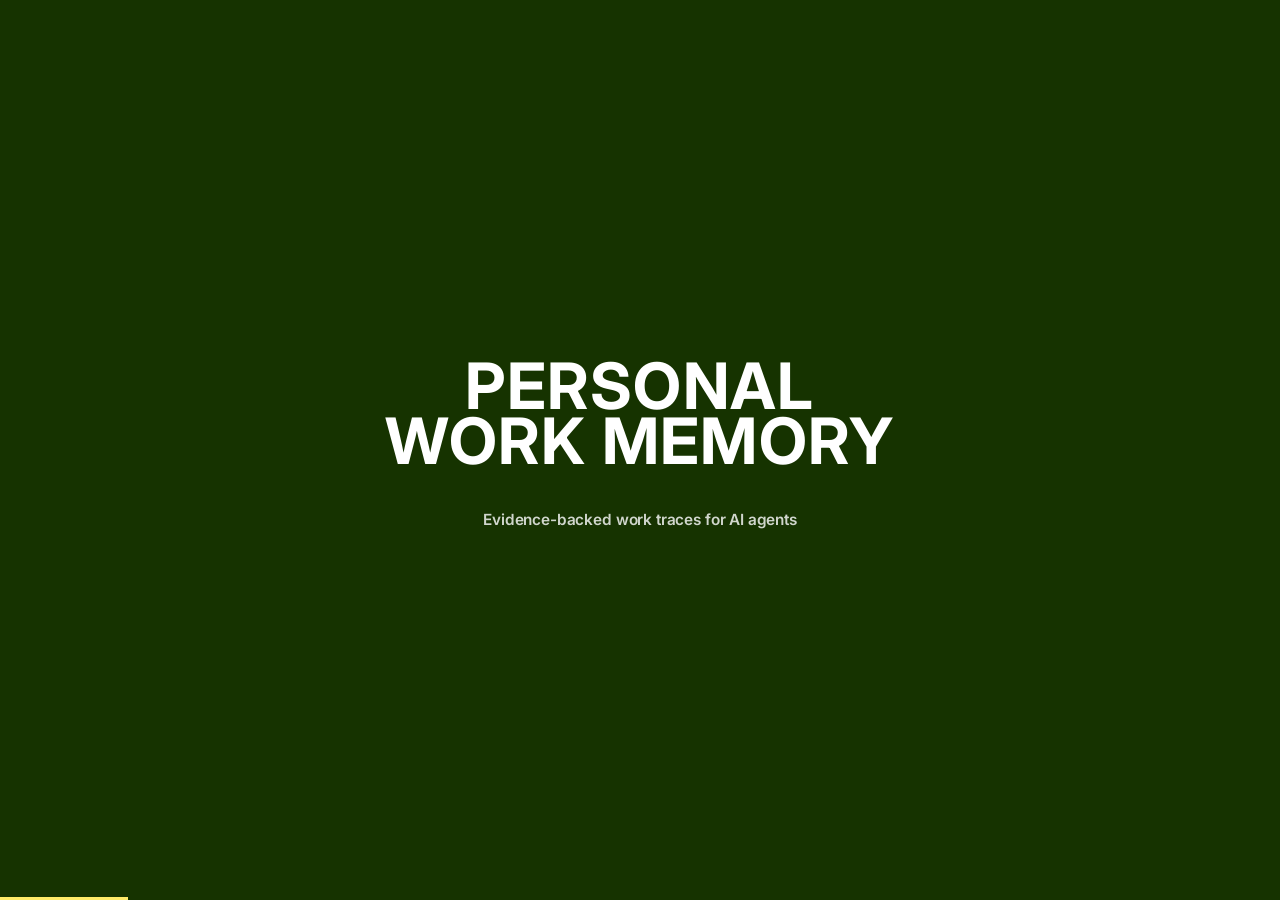
==== wise-personal-work-memory-condensed.html @ 75680af5 "Add condensed presentation" ====
<!DOCTYPE html>
<html lang="en">
<head>
  <meta charset="UTF-8">
  <meta name="viewport" content="width=device-width, initial-scale=1.0">
  <title>Personal Work Memory Plugin</title>
  <style>
    @import url('https://fonts.googleapis.com/css2?family=Inter:wght@400;500;600;700;800&display=swap');

    *, *::before, *::after { box-sizing: border-box; margin: 0; padding: 0; }

    :root {
      /* === Font Strategy === */
      --wise-sans: 'Inter';
      --wise-sans-fallback: var(--wise-sans), 'Inter', system-ui, sans-serif;
      --font-body: 'Inter', system-ui, sans-serif;
      --font-display: var(--wise-sans-fallback);

      /* === Wise Color Tokens (constant) === */
      --wise-bright-green: #9FE870;
      --wise-forest-green: #163300;
      --wise-bright-orange: #FFC091;
      --wise-bright-yellow: #FFEB69;
      --wise-bright-blue: #A0E1E1;
      --wise-bright-pink: #FFD7EF;
      --wise-dark-purple: #260A2F;
      --wise-dark-gold: #3A341C;
      --wise-dark-charcoal: #21231D;
      --wise-dark-maroon: #320707;
      --wise-content-primary: #0E0F0C;
      --wise-content-secondary: #454745;
      --wise-content-tertiary: #6A6C6A;
      --wise-bg-screen: #FFFFFF;
      --wise-bg-neutral: rgba(22, 51, 0, 0.08);
      --wise-negative: #A8200D;
      --wise-positive: #2F5711;
      --wise-warning: #EDC843;

      /* === Semantic Tokens (overridden by presets) === */
      --bg-primary: var(--wise-bg-screen);
      --bg-secondary: var(--wise-bg-neutral);
      --bg-accent: var(--wise-bright-green);
      --text-primary: var(--wise-content-primary);
      --text-secondary: var(--wise-content-secondary);
      --text-on-accent: var(--wise-forest-green);
      --interactive: var(--wise-forest-green);
      --highlight: var(--wise-bright-green);
      --border-color: rgba(106, 108, 106, 0.2);

      /* === Typography Scale === */
      --size-display-large: clamp(48px, 5vw, 96px);
      --size-display-medium: clamp(36px, 3.5vw, 64px);
      --size-display-small: clamp(28px, 2.5vw, 40px);
      --size-title-screen: clamp(24px, 2vw, 30px);
      --size-title-section: clamp(20px, 1.8vw, 26px);
      --size-body-large: clamp(14px, 1.2vw, 18px);
      --size-body-default: clamp(12px, 1vw, 16px);
      --display-text-transform: none;
      --display-letter-spacing: normal;
      --display-line-height: 1.1;

      /* === Spacing Tokens (Wise 8px grid) === */
      --space-xs: 4px;
      --space-sm: 8px;
      --space-md: 16px;
      --space-lg: 24px;
      --space-xl: 32px;
      --space-2xl: 48px;
      --space-3xl: 64px;
      --space-4xl: 96px;
      --between-text: 8px;
      --display-text-bottom: 16px;
      --between-sections: 32px;

      /* === Border Radius (Wise desktop) === */
      --radius-sm: 16px;
      --radius-md: 20px;
      --radius-lg: 30px;
      --radius-xl: 40px;
      --radius-2xl: 60px;
      --radius: var(--radius-md);

      /* === Motion Tokens (Wise motion system) === */
      --transition-duration: 200ms;
      --transition-easing: cubic-bezier(0.2, 0, 0, 1);
      --transition-fluid: cubic-bezier(0.4, 0, 0.2, 1);
      --stagger-delay: 60ms;

      /* === Wise Bold Preset Overrides === */
      --bg-primary: #163300;
      --bg-secondary: rgba(255, 255, 255, 0.1);
      --bg-accent: #9FE870;
      --text-primary: #FFFFFF;
      --text-secondary: rgba(255, 255, 255, 0.8);
      --text-on-accent: #163300;
      --interactive: #9FE870;
      --highlight: #FFEB69;
      --border-color: rgba(255, 255, 255, 0.1);
      --radius: 30px;
      --display-text-transform: uppercase;
      --display-letter-spacing: 0.02em;
      --display-line-height: 0.85;
      --transition-duration: 250ms;
    }

    html { font-size: 16px; scroll-behavior: smooth; }

    body {
      font-family: var(--font-body);
      color: var(--text-primary);
      background: #163300;
      overflow-x: hidden;
    }

    .deck { height: 100vh; overflow-y: auto; scroll-snap-type: y mandatory; }

    .slide {
      width: 100vw; height: 100vh; height: 100dvh;
      scroll-snap-align: start; display: flex; flex-direction: column;
      justify-content: center; padding: var(--space-3xl) var(--space-4xl);
      position: relative; overflow: hidden; background: #163300;
    }

    .slide--title { align-items: center; text-align: center; }

    .slide--section {
      background: var(--bg-accent); color: var(--text-on-accent);
      justify-content: flex-start; align-items: flex-start;
    }
    .slide--section h2 { text-transform: uppercase; font-weight: 800; letter-spacing: 0.01em; }

    .section-number {
      position: absolute; bottom: var(--space-xl); left: var(--space-4xl);
      font-size: clamp(48px, 4vw, 80px); font-weight: 700;
      color: inherit; opacity: 0.35; font-variant-numeric: tabular-nums;
    }

    .eyebrow {
      font-size: var(--size-body-default); color: var(--wise-content-tertiary);
      font-weight: 500; text-transform: none; letter-spacing: 0; margin-bottom: var(--space-xs);
    }

    .slide--statement { align-items: center; text-align: center; justify-content: center; }

    .slide h1 {
      font-family: var(--font-display);
      font-size: var(--size-display-large);
      font-weight: 700;
      text-transform: var(--display-text-transform);
      letter-spacing: var(--display-letter-spacing);
      line-height: var(--display-line-height);
      margin-bottom: var(--display-text-bottom);
    }

    .slide h2 {
      font-family: var(--font-display);
      font-size: var(--size-display-medium);
      font-weight: 600;
      margin-bottom: var(--between-sections);
    }

    .slide h3 {
      font-size: var(--size-title-screen);
      font-weight: 600;
      margin-bottom: var(--space-md);
      text-transform: none;
    }

    .slide p, .slide li {
      font-size: var(--size-body-large);
      line-height: 1.6;
      max-width: 60ch;
      margin-bottom: var(--between-text);
      color: var(--text-secondary);
    }

    .slide ul, .slide ol {
      padding-left: var(--space-lg);
      margin-bottom: var(--space-lg);
    }

    .highlight { color: var(--highlight); }
    .accent-bar { width: 60px; height: 4px; background: var(--highlight); border-radius: 2px; margin-bottom: var(--space-lg); }
    .progress { position: fixed; bottom: 0; left: 0; height: 3px; background: var(--highlight); transition: width var(--transition-duration) var(--transition-easing); z-index: 100; }

    .tagline {
      font-size: var(--size-title-screen);
      color: var(--highlight);
      font-weight: 600;
      text-transform: none;
      letter-spacing: -0.01em;
      margin-top: var(--space-lg);
    }

    .code-block {
      background: var(--bg-secondary);
      border-radius: var(--radius);
      padding: var(--space-lg);
      font-family: 'Courier New', monospace;
      font-size: clamp(13px, 1.1vw, 16px);
      color: var(--wise-bright-green);
      overflow-x: auto;
      text-transform: none;
      letter-spacing: 0;
    }

    .image-container {
      display: flex;
      align-items: center;
      justify-content: center;
      margin-top: var(--space-xl);
      max-height: 50vh;
    }

    .image-container img {
      max-width: 90%;
      max-height: 50vh;
      object-fit: contain;
      border-radius: var(--radius);
      box-shadow: 0 8px 32px rgba(0, 0, 0, 0.2);
    }

    @media (prefers-reduced-motion: no-preference) {
      .slide > * {
        opacity: 0;
        transform: translateY(20px);
        transition: opacity var(--transition-duration) var(--transition-easing),
                    transform var(--transition-duration) var(--transition-easing);
      }
      .slide.visible > * { opacity: 1; transform: translateY(0); }
      .slide.visible > *:nth-child(1) { transition-delay: 0ms; }
      .slide.visible > *:nth-child(2) { transition-delay: var(--stagger-delay); }
      .slide.visible > *:nth-child(3) { transition-delay: calc(var(--stagger-delay) * 2); }
      .slide.visible > *:nth-child(4) { transition-delay: calc(var(--stagger-delay) * 3); }
      .slide.visible > *:nth-child(5) { transition-delay: calc(var(--stagger-delay) * 4); }
      .slide.visible > *:nth-child(6) { transition-delay: calc(var(--stagger-delay) * 5); }
    }

    @media (max-height: 700px) {
      :root {
        --space-3xl: 48px;
        --space-4xl: 64px;
        --size-display-large: clamp(36px, 4.5vw, 64px);
        --size-display-medium: clamp(28px, 3vw, 48px);
      }
    }

    @media (max-height: 500px) {
      :root {
        --space-3xl: 32px;
        --space-4xl: 48px;
        --size-display-large: clamp(28px, 3.5vw, 48px);
        --size-body-large: clamp(12px, 1vw, 14px);
      }
    }

    @media (max-width: 600px) {
      :root { --size-display-large: clamp(28px, 7vw, 48px); }
    }

    @media (prefers-reduced-motion: reduce) {
      *, *::before, *::after {
        animation-duration: 0.01ms !important;
        transition-duration: 0.2s !important;
      }
      html { scroll-behavior: auto; }
    }
  </style>
</head>
<body>
  <div class="deck">

    <!-- Slide 1: Title -->
    <section class="slide slide--title">
      <h1>Personal<br>Work Memory</h1>
      <p class="tagline">Evidence-backed work traces for AI agents</p>
    </section>

    <!-- Slide 2: The Problem -->
    <section class="slide slide--statement">
      <div class="eyebrow">The Problem</div>
      <h2>Your work disappears<br>into disconnected tools</h2>
      <div class="image-container">
        <img src="resources/image copy 2.png" alt="Scattered work context across tools">
      </div>
    </section>

    <!-- Slide 3: The Solution -->
    <section class="slide slide--section">
      <h2>A unified,<br>searchable<br>memory system</h2>
      <span class="section-number">01</span>
    </section>

    <!-- Slide 4: What It Is -->
    <section class="slide">
      <div class="eyebrow">What It Is</div>
      <h3>Claude/Codex plugin that maintains evidence-backed work traces</h3>
      <div class="image-container">
        <img src="resources/image copy 3.png" alt="Plugin architecture">
      </div>
    </section>

    <!-- Slide 5: Three Skills -->
    <section class="slide slide--section">
      <h2>Three skills,<br>one workflow</h2>
      <span class="section-number">02</span>
    </section>

    <!-- Slide 6: Skills Overview -->
    <section class="slide">
      <div class="eyebrow">Core Skills</div>
      <h3>Init → Memory → Chat</h3>
      <p><span class="highlight">personal-work-memory-init</span> — Seeds trace store or backfills dates</p>
      <p><span class="highlight">personal-work-memory</span> — Daily records and weekly rollups</p>
      <p><span class="highlight">personal-history-chat</span> — Query your work history</p>
      <div class="image-container">
        <img src="resources/image copy 4.png" alt="Skills workflow">
      </div>
    </section>

    <!-- Slide 7: Key Features -->
    <section class="slide">
      <div class="eyebrow">Key Features</div>
      <h3>Evidence links • Project mapping • Time travel • Smart rollups</h3>
      <div class="image-container">
        <img src="resources/image copy 5.png" alt="Features overview">
      </div>
    </section>

    <!-- Slide 8: Getting Started -->
    <section class="slide slide--section">
      <h2>Ready in<br>3 commands</h2>
      <span class="section-number">03</span>
    </section>

    <!-- Slide 9: Quick Start -->
    <section class="slide">
      <div class="eyebrow">Quick Start</div>
      <div class="code-block">Use $personal-work-memory-init to set up my work trace for today</div>
      <div class="code-block">Use $personal-work-memory to update today's record</div>
      <div class="code-block">Use $personal-history-chat to tell me what moved forward last week</div>
      <div class="image-container">
        <img src="resources/image.png" alt="Quick start guide">
      </div>
    </section>

    <!-- Slide 10: Closing -->
    <section class="slide slide--section">
      <h2 style="text-align: center;">Start building<br>your memory</h2>
      <div style="position: absolute; bottom: var(--space-4xl); left: 50%; transform: translateX(-50%); text-align: center;">
        <p class="tagline">Evidence-backed work traces for Claude & Codex</p>
      </div>
    </section>

  </div>

  <div class="progress"></div>

  <script>
    const deck = document.querySelector('.deck');
    const slides = document.querySelectorAll('.slide');
    const progress = document.querySelector('.progress');
    let current = 0;

    function goTo(index) {
      current = Math.max(0, Math.min(index, slides.length - 1));
      slides[current].scrollIntoView({ behavior: 'smooth' });
      if (progress) progress.style.width = ((current + 1) / slides.length * 100) + '%';
      slides.forEach((s, i) => s.classList.toggle('visible', i === current));
    }

    document.addEventListener('keydown', (e) => {
      if (e.key === 'ArrowRight' || e.key === 'ArrowDown') goTo(current + 1);
      if (e.key === 'ArrowLeft' || e.key === 'ArrowUp') goTo(current - 1);
    });

    const observer = new IntersectionObserver((entries) => {
      entries.forEach(entry => {
        if (entry.isIntersecting) {
          current = [...slides].indexOf(entry.target);
          entry.target.classList.add('visible');
          if (progress) progress.style.width = ((current + 1) / slides.length * 100) + '%';
        }
      });
    }, { threshold: 0.5 });
    slides.forEach(s => observer.observe(s));

    goTo(0);
  </script>
</body>
</html>
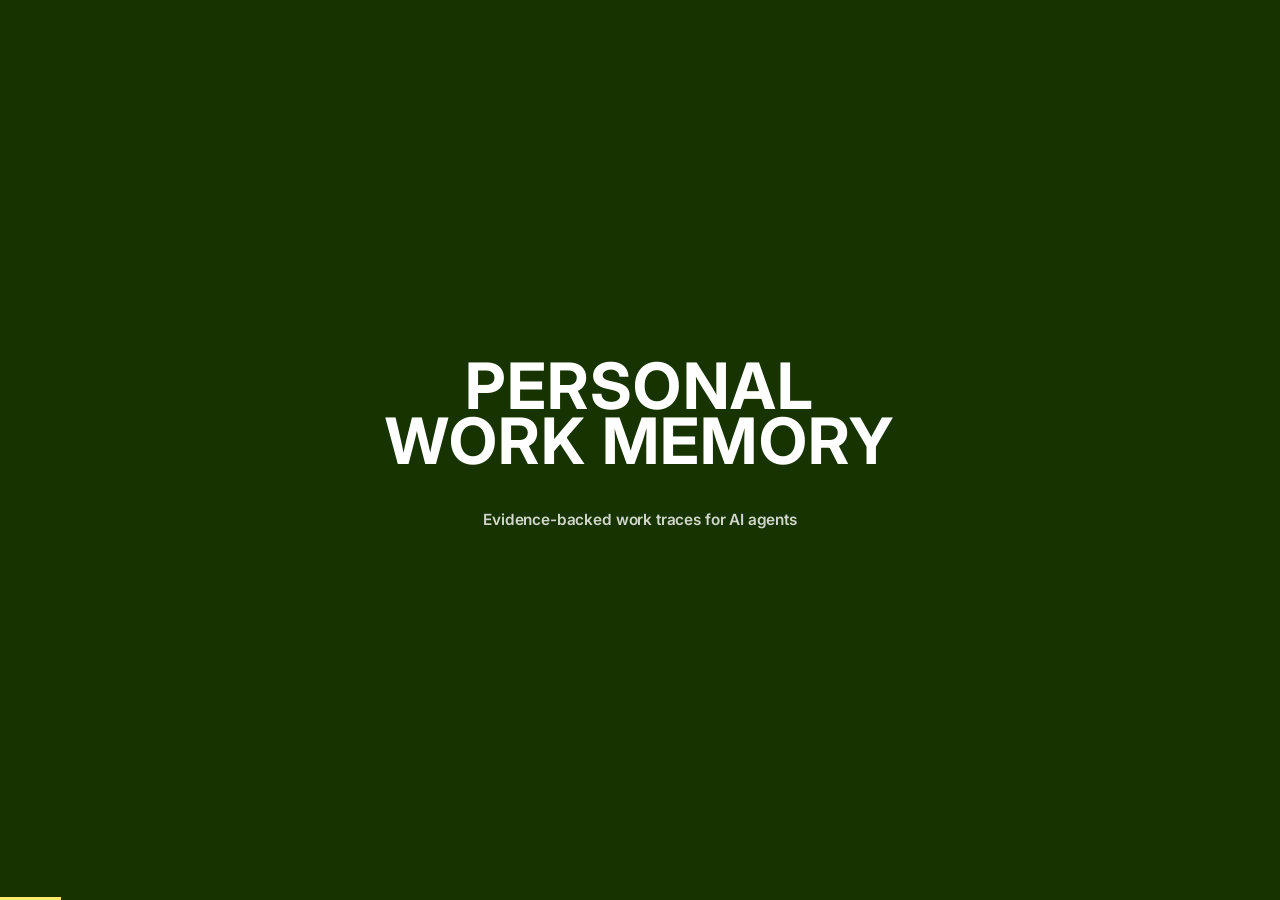
==== commit 93ea1dd5: "feat: update website" ====
--- a/wise-personal-work-memory-condensed.html
+++ b/wise-personal-work-memory-condensed.html
@@ -204,20 +204,97 @@
       letter-spacing: 0;
     }
 
-    .image-container {
+    .tree-block {
+      width: min(100%, 980px);
+      font-size: clamp(10px, 1vw, 15px);
+      line-height: 1.35;
+      white-space: pre;
+    }
+
+    .folder-grid {
+      display: grid;
+      grid-template-columns: repeat(3, minmax(0, 1fr));
+      gap: var(--space-md);
+      width: min(100%, 980px);
+      margin-top: var(--space-xl);
+    }
+
+    .folder-tile {
+      background: var(--bg-secondary);
+      border: 1px solid var(--border-color);
+      border-radius: var(--radius);
+      padding: var(--space-lg);
+    }
+
+    .folder-tile strong {
+      display: block;
+      color: var(--highlight);
+      font-size: clamp(16px, 1.3vw, 22px);
+      margin-bottom: var(--space-xs);
+      text-transform: none;
+    }
+
+    .folder-tile span {
+      display: block;
+      color: var(--text-secondary);
+      font-size: var(--size-body-default);
+      line-height: 1.45;
+      text-transform: none;
+      letter-spacing: 0;
+    }
+
+    .demo-qr {
       display: flex;
       align-items: center;
       justify-content: center;
       margin-top: var(--space-xl);
-      max-height: 50vh;
-    }
-
-    .image-container img {
-      max-width: 90%;
-      max-height: 50vh;
+    }
+
+    .demo-qr img {
+      width: min(46vh, 360px);
+      max-width: 72vw;
+      aspect-ratio: 1;
       object-fit: contain;
-      border-radius: var(--radius);
-      box-shadow: 0 8px 32px rgba(0, 0, 0, 0.2);
+      border-radius: var(--radius-sm);
+      background: #FFFFFF;
+      padding: var(--space-sm);
+    }
+
+    .demo-shot {
+      display: flex;
+      align-items: center;
+      justify-content: center;
+      margin-top: var(--space-lg);
+      width: min(100%, 1080px);
+      height: min(58vh, 470px);
+      background: #FFFFFF;
+      border-radius: var(--radius-sm);
+      overflow: hidden;
+    }
+
+    .demo-shot img {
+      width: 100%;
+      height: 100%;
+      object-fit: contain;
+    }
+
+    .demo-shot--tall {
+      width: min(100%, 520px);
+      height: min(62vh, 560px);
+    }
+
+    .center-copy {
+      text-align: center;
+      align-items: center;
+    }
+
+    .center-copy p {
+      margin-left: auto;
+      margin-right: auto;
+    }
+
+    @media (max-width: 700px) {
+      .folder-grid { grid-template-columns: 1fr; }
     }
 
     @media (prefers-reduced-motion: no-preference) {
@@ -280,9 +357,6 @@
     <section class="slide slide--statement">
       <div class="eyebrow">The Problem</div>
       <h2>Your work disappears<br>into disconnected tools</h2>
-      <div class="image-container">
-        <img src="resources/image copy 2.png" alt="Scattered work context across tools">
-      </div>
     </section>
 
     <!-- Slide 3: The Solution -->
@@ -295,9 +369,6 @@
     <section class="slide">
       <div class="eyebrow">What It Is</div>
       <h3>Claude/Codex plugin that maintains evidence-backed work traces</h3>
-      <div class="image-container">
-        <img src="resources/image copy 3.png" alt="Plugin architecture">
-      </div>
     </section>
 
     <!-- Slide 5: Three Skills -->
@@ -313,38 +384,139 @@
       <p><span class="highlight">personal-work-memory-init</span> — Seeds trace store or backfills dates</p>
       <p><span class="highlight">personal-work-memory</span> — Daily records and weekly rollups</p>
       <p><span class="highlight">personal-history-chat</span> — Query your work history</p>
-      <div class="image-container">
-        <img src="resources/image copy 4.png" alt="Skills workflow">
-      </div>
     </section>
 
     <!-- Slide 7: Key Features -->
     <section class="slide">
       <div class="eyebrow">Key Features</div>
       <h3>Evidence links • Project mapping • Time travel • Smart rollups</h3>
-      <div class="image-container">
-        <img src="resources/image copy 5.png" alt="Features overview">
-      </div>
-    </section>
-
-    <!-- Slide 8: Getting Started -->
+    </section>
+
+    <!-- Slide 8: Trace Store -->
+    <section class="slide slide--section">
+      <h2>The work trace<br>is the product</h2>
+      <span class="section-number">03</span>
+    </section>
+
+    <!-- Slide 9: Folder Architecture -->
+    <section class="slide">
+      <div class="eyebrow">Folder Architecture</div>
+      <h3>A local tree agents can read without new infrastructure</h3>
+      <pre class="code-block tree-block">personal-work-trace/
+├── inbox/        raw imports and manual daily supplements
+├── config/       identity, sources, taxonomy, privacy
+├── projects/     active work records and project indexes
+├── daily/        dated evidence-backed work journals
+├── weekly/       rollups for status, planning, and recall
+├── knowledge/    team context, source maps, quarterly plans
+└── state/        cursors, dedupe indexes, skill snapshots</pre>
+    </section>
+
+    <!-- Slide 10: Tree Design -->
+    <section class="slide">
+      <div class="eyebrow">Tree Design</div>
+      <h3>Optimised for agent lookup, not database purity</h3>
+      <div class="folder-grid">
+        <div class="folder-tile">
+          <strong>Evidence first</strong>
+          <span>Every memory points back to source material or a recorded gap.</span>
+        </div>
+        <div class="folder-tile">
+          <strong>Human editable</strong>
+          <span>Markdown and YAML stay easy to inspect, patch, and review.</span>
+        </div>
+        <div class="folder-tile">
+          <strong>Incremental</strong>
+          <span>Cursors and dedupe state let each run update only what changed.</span>
+        </div>
+      </div>
+    </section>
+
+    <!-- Slide 11: Getting Started -->
     <section class="slide slide--section">
       <h2>Ready in<br>3 commands</h2>
-      <span class="section-number">03</span>
-    </section>
-
-    <!-- Slide 9: Quick Start -->
+      <span class="section-number">04</span>
+    </section>
+
+    <!-- Slide 12: Quick Start -->
     <section class="slide">
       <div class="eyebrow">Quick Start</div>
       <div class="code-block">Use $personal-work-memory-init to set up my work trace for today</div>
       <div class="code-block">Use $personal-work-memory to update today's record</div>
       <div class="code-block">Use $personal-history-chat to tell me what moved forward last week</div>
-      <div class="image-container">
-        <img src="resources/image.png" alt="Quick start guide">
-      </div>
-    </section>
-
-    <!-- Slide 10: Closing -->
+    </section>
+
+    <!-- Slide 13: Product Demo -->
+    <section class="slide slide--section">
+      <h2>Demo the<br>product</h2>
+      <span class="section-number">05</span>
+    </section>
+
+    <!-- Slide 14: Repo Scan -->
+    <section class="slide center-copy">
+      <div class="eyebrow">Demo</div>
+      <h3>Scan the repo link</h3>
+      <p>Use this as the entry point for the walkthrough.</p>
+      <div class="demo-qr">
+        <img src="resources/qrcode.png" alt="QR code linking to the repository">
+      </div>
+    </section>
+
+    <!-- Slide 15: Demo Trace Folder -->
+    <section class="slide center-copy">
+      <div class="eyebrow">Demo</div>
+      <h3>The trace appears as a readable local tree</h3>
+      <div class="demo-shot demo-shot--tall">
+        <img src="resources/image.png" alt="Personal work trace folder in the editor">
+      </div>
+    </section>
+
+    <!-- Slide 16: Demo Imports -->
+    <section class="slide center-copy">
+      <div class="eyebrow">Demo</div>
+      <h3>Raw connector evidence lands in dated imports</h3>
+      <div class="demo-shot">
+        <img src="resources/image copy.png" alt="Dated inbox imports in the work trace">
+      </div>
+    </section>
+
+    <!-- Slide 17: Demo History Chat -->
+    <section class="slide center-copy">
+      <div class="eyebrow">Demo</div>
+      <h3>Ask a work-history question</h3>
+      <div class="demo-shot">
+        <img src="resources/demo2.png" alt="Personal history chat answering a workflow issue question">
+      </div>
+    </section>
+
+    <!-- Slide 18: Demo Accuracy -->
+    <section class="slide center-copy">
+      <div class="eyebrow">Demo</div>
+      <h3>The answer stays honest about what is recorded</h3>
+      <div class="demo-shot">
+        <img src="resources/demo3.png" alt="Personal history chat explaining recorded conclusions">
+      </div>
+    </section>
+
+    <!-- Slide 19: Demo Map -->
+    <section class="slide center-copy">
+      <div class="eyebrow">Demo</div>
+      <h3>Generate a map of active work</h3>
+      <div class="demo-shot">
+        <img src="resources/demo4.png" alt="Work memory map showing active projects">
+      </div>
+    </section>
+
+    <!-- Slide 20: Demo Rollups -->
+    <section class="slide center-copy">
+      <div class="eyebrow">Demo</div>
+      <h3>Rollups become status-ready summaries</h3>
+      <div class="demo-shot demo-shot--tall">
+        <img src="resources/demo.png" alt="Weekly rollup summary generated from the work trace">
+      </div>
+    </section>
+
+    <!-- Slide 21: Closing -->
     <section class="slide slide--section">
       <h2 style="text-align: center;">Start building<br>your memory</h2>
       <div style="position: absolute; bottom: var(--space-4xl); left: 50%; transform: translateX(-50%); text-align: center;">
